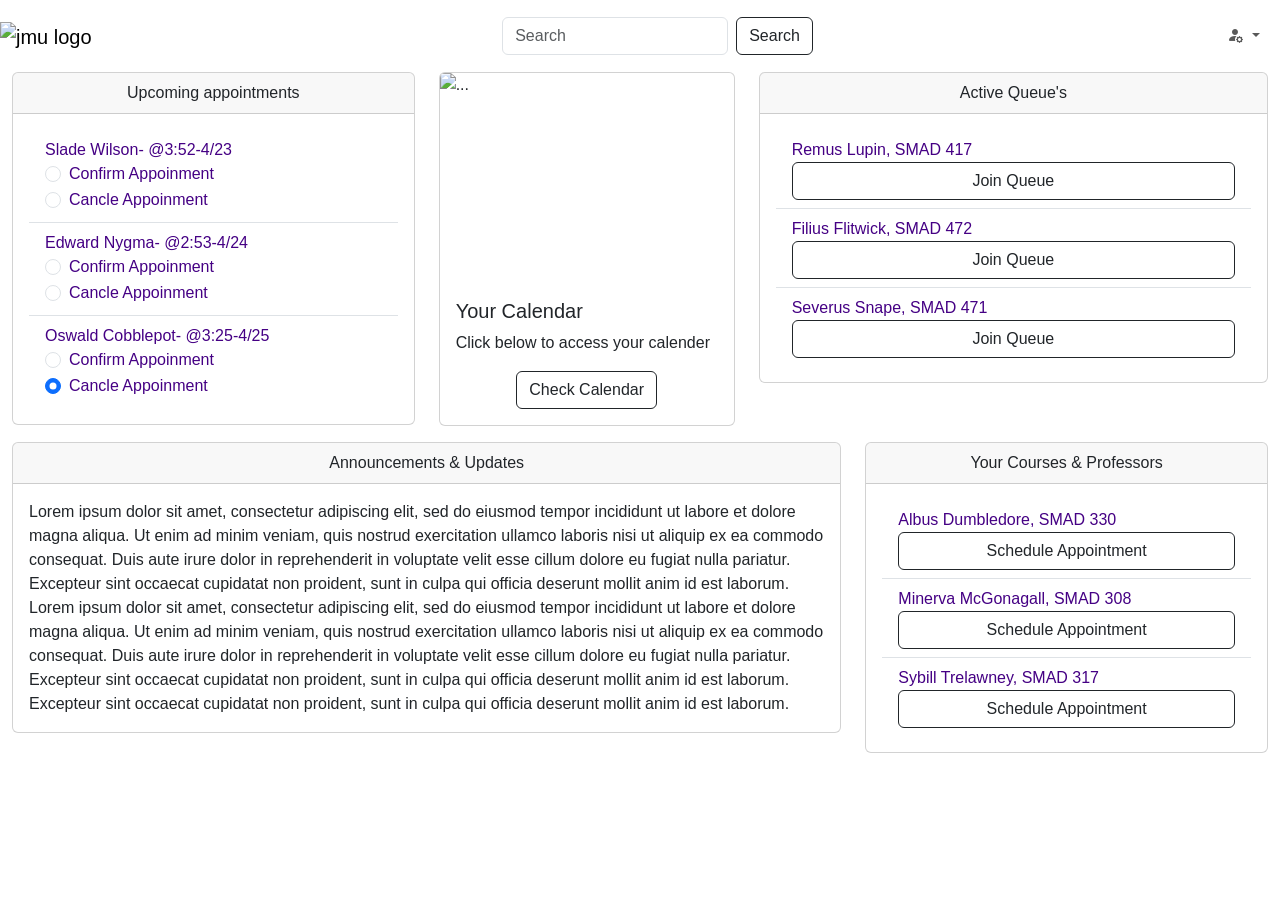
==== home.html @ 617abbe6 "Add files via upload" ====
<!doctype html>
<html lang="en">
  <head>
    <meta charset="utf-8">
    <meta name="viewport" content="width=device-width, initial-scale=1">
    <meta name="description" content="Home Page">
    <meta name="author" content="Puru Patel">
    <title>Queue Time Home Page</title>

    <!-- LOAD BOOTSTRAP CSS - DO NOT DELETE -->
    <link href="https://cdn.jsdelivr.net/npm/bootstrap@5.2.2/dist/css/bootstrap.min.css" rel="stylesheet" integrity="sha384-Zenh87qX5JnK2Jl0vWa8Ck2rdkQ2Bzep5IDxbcnCeuOxjzrPF/et3URy9Bv1WTRi" crossorigin="anonymous">
    <!-- END LOADING BOOTSTRAP CSS -->

    
    <!-- Custom styles -->
    <link href="style1.css" rel="stylesheet">

    <!-- Fonts -->

    <link rel="preconnect" href="https://fonts.googleapis.com">
    <link rel="preconnect" href="https://fonts.gstatic.com" crossorigin>

    <link rel="preconnect" href="https://fonts.googleapis.com">
    <link rel="preconnect" href="https://fonts.gstatic.com" crossorigin>

    <!-- Icons -->

    <link rel="stylesheet" href="https://cdn.jsdelivr.net/npm/bootstrap-icons@1.10.2/font/bootstrap-icons.css">

  </head>

  <body>

    <!-- Navigation -->

<!-- Logo -->
<nav class="navbar navbar-light">
  <a class="navbar-brand" href="index.html">
    <img src="https://www.jmu.edu/identity/_files/jmu-block-rgb-purple.png" width="200" height="100" alt="jmu logo"></a>

  <!-- search bar -->  

       <form class="d-flex" role="search">
      <input class="form-control me-2" type="search" placeholder="Search" aria-label="Search">
      <button class="btn btn-outline-dark" type="submit">Search</button>
    </form>

<!-- Nav options --> 

<nav class="navbar navbar-expand-lg navbar-light">
  <div class="container-fluid">
    <div class="collapse navbar-collapse" id="navbarNavDarkDropdown">
      <ul class="navbar-nav">
        <li class="nav-item dropdown">
          <a class="nav-link dropdown-toggle" href="#" id="navbarDarkDropdownMenuLink" role="button" data-bs-toggle="dropdown" aria-expanded="false">
            <i class="bi bi-person-fill-gear"></i>
          </a>
          <ul class="dropdown-menu dropdown-menu-dark" aria-labelledby="navbarDarkDropdownMenuLink">
            <li><a class="dropdown-item" href="">A</a></li>
            <li><a class="dropdown-item" href="">B</a></li>
            <li><a class="dropdown-item" href="">C</a></li>
            <li><a class="dropdown-item" href="">D</a></li>
          </ul>
        </li>
      </ul>
    </div>
     </div>
</nav>
</nav>

<!-- top Cards -->

<div class="container-fluid">
  <div class="row gy-3">
    <div class="col-md-4">
    <div class="card">
  <div class="card-header">Upcoming appointments</div>
  <div class="card-body text-dark">
    
<ul class="list-group list-group-flush">
    <li class="list-group-item">Slade Wilson- @3:52-4/23<div class="form-check">
  <input class="form-check-input" type="radio" name="flexRadioDefault" id="flexRadioDefault1">
  <label class="form-check-label" for="flexRadioDefault1">
    Confirm Appoinment
  </label>
</div>
<div class="form-check">
  <input class="form-check-input" type="radio" name="flexRadioDefault" id="flexRadioDefault2" checked>
  <label class="form-check-label" for="flexRadioDefault2">
    Cancle Appoinment
  </label>
</div></li>
 <li class="list-group-item">Edward Nygma- @2:53-4/24<div class="form-check">
  <input class="form-check-input" type="radio" name="flexRadioDefault" id="flexRadioDefault3">
  <label class="form-check-label" for="flexRadioDefault1">
    Confirm Appoinment
  </label>
</div>
<div class="form-check">
  <input class="form-check-input" type="radio" name="flexRadioDefault" id="flexRadioDefault4" checked>
  <label class="form-check-label" for="flexRadioDefault2">
    Cancle Appoinment
  </label>
</div></li>
    <li class="list-group-item">Oswald Cobblepot- @3:25-4/25<div class="form-check">
  <input class="form-check-input" type="radio" name="flexRadioDefault" id="flexRadioDefault5">
  <label class="form-check-label" for="flexRadioDefault1">
    Confirm Appoinment
  </label>
</div>
<div class="form-check">
  <input class="form-check-input" type="radio" name="flexRadioDefault" id="flexRadioDefault6" checked>
  <label class="form-check-label" for="flexRadioDefault2">
    Cancle Appoinment
  </label>
</div></li>
  </ul>
  </div>
 </div>
</div>

<!-- Calendar -->

<div class="col-md-3">
    <div class="card" >
  <img src="https://upload.wikimedia.org/wikipedia/commons/thumb/a/a5/Google_Calendar_icon_%282020%29.svg/1200px-Google_Calendar_icon_%282020%29.svg.png" height="210"  class="card-img-top" alt="...">
  <div class="card-body">
    <h5 class="card-title">Your Calendar</h5>
    <p class="card-text">Click below to access your calender</p>
    <div class="col-md-12 text-center">
    <a href="https://calendar.google.com/" target="blank" class="btn btn-outline-dark">Check Calendar</a>
  </div>
</div>
</div>
</div>

<!-- Active Queue -->

<div class="col-md-5">
    <div class="card">
  <div class="card-header">Active Queue's</div>
  <div class="card-body text-dark">
    <ul class="list-group list-group-flush">
    <li class="list-group-item">Remus Lupin, SMAD 417 <!-- Button trigger modal -->
<button type="button" class="col-md-12 btn btn-outline-dark text-right" data-bs-toggle="modal" data-bs-target="#staticBackdrop">
   Join Queue
</button>

<!-- Modal 1 -->
<div class="modal fade" id="staticBackdrop" data-bs-backdrop="static" data-bs-keyboard="false" tabindex="-1" aria-labelledby="staticBackdropLabel" aria-hidden="true">
  <div class="modal-dialog">
    <div class="modal-content">
      <div class="modal-header">
        <h1 class="modal-title fs-5" id="staticBackdropLabel">Modal title</h1>
        <button type="button" class="btn-close" data-bs-dismiss="modal" aria-label="Close"></button>
      </div>
      <div class="modal-body">
        ...
      </div>
      <div class="modal-footer">
        
        <button type="button" class="btn btn-outline-dark">Leave</button>
      </div>
    </div>
  </div>
</div></li>

<!-- Active Queue 2 -->

    <li class="list-group-item">Filius Flitwick, SMAD 472<!-- Button trigger modal -->
<button type="button" class="col-md-12 btn btn-outline-dark text-right" data-bs-toggle="modal" data-bs-target="#staticBackdrop">
   Join Queue
</button>

<!-- Modal 2 -->
<div class="modal fade" id="staticBackdrop1" data-bs-backdrop="static" data-bs-keyboard="false" tabindex="-1" aria-labelledby="staticBackdropLabel" aria-hidden="true">
  <div class="modal-dialog">
    <div class="modal-content">
      <div class="modal-header">
        <h1 class="modal-title fs-5" id="staticBackdropLabel1">Modal title</h1>
        <button type="button" class="btn-close" data-bs-dismiss="modal" aria-label="Close"></button>
      </div>
      <div class="modal-body">
        ...
      </div>
      <div class="modal-footer">
        
        <button type="button" class="btn btn-outline-dark">leave</button>
      </div>
    </div>
  </div>
</div></li>

<!-- Active Queue 3 -->

    <li class="list-group-item">Severus Snape, SMAD 471<!-- Button trigger modal -->
<button type="button" class="col-md-12 btn btn-outline-dark text-right" data-bs-toggle="modal" data-bs-target="#staticBackdrop">
   Join Queue
</button>

<!-- Modal 3 -->
<div class="modal fade" id="staticBackdrop2" data-bs-backdrop="static" data-bs-keyboard="false" tabindex="-1" aria-labelledby="staticBackdropLabel" aria-hidden="true">
  <div class="modal-dialog">
    <div class="modal-content">
      <div class="modal-header">
        <h1 class="modal-title fs-5" id="staticBackdropLabel2">Modal title</h1>
        <button type="button" class="btn-close" data-bs-dismiss="modal" aria-label="Close">Leave</button>
      </div>
      <div class="modal-body">
        ...
      </div>
      <div class="modal-footer">
        
        <button type="button" class="btn btn-outline-dark">leave</button>
      </div>
    </div>
  </div>
</div></li>
  </ul>
  </div>
 </div>
</div>

<!-- Announcements & Upadates -->

<div class="col-md-8">
    <div class="card">
  <div class="card-header">Announcements & Updates</div>
  <div class="card-body">
Lorem ipsum dolor sit amet, consectetur adipiscing elit, sed do eiusmod tempor incididunt ut labore et dolore magna aliqua. Ut enim ad minim veniam, quis nostrud exercitation ullamco laboris nisi ut aliquip ex ea commodo consequat. Duis aute irure dolor in reprehenderit in voluptate velit esse cillum dolore eu fugiat nulla pariatur. Excepteur sint occaecat cupidatat non proident, sunt in culpa qui officia deserunt mollit anim id est laborum. Lorem ipsum dolor sit amet, consectetur adipiscing elit, sed do eiusmod tempor incididunt ut labore et dolore magna aliqua. Ut enim ad minim veniam, quis nostrud exercitation ullamco laboris nisi ut aliquip ex ea commodo consequat. Duis aute irure dolor in reprehenderit in voluptate velit esse cillum dolore eu fugiat nulla pariatur. Excepteur sint occaecat cupidatat non proident, sunt in culpa qui officia deserunt mollit anim id est laborum. Excepteur sint occaecat cupidatat non proident, sunt in culpa qui officia deserunt mollit anim id est laborum.
  </div>
 </div>
</div>

<!-- Schedule Appoinments -->

<div class="col-md-4">

    <div class="card">
  <div class="card-header">Your Courses & Professors</div>
  <div class="card-body text-dark">
    <ul class="list-group list-group-flush">
    <li class="list-group-item">Albus Dumbledore, SMAD 330 <!-- Button trigger modal -->
<button type="button" class="col-md-12 btn btn-outline-dark text-right" data-bs-toggle="modal" data-bs-target="#staticBackdrop">
   Schedule Appointment
</button>

<!-- Modal 1 -->

<div class="modal fade" id="staticBackdrop3" data-bs-backdrop="static" data-bs-keyboard="false" tabindex="-1" aria-labelledby="staticBackdropLabel" aria-hidden="true">
  <div class="modal-dialog">
    <div class="modal-content">
      <div class="modal-header">
        
        <button type="button" class="btn-close" data-bs-dismiss="modal" aria-label="Close">
        </button>
      </div>
      <div class="modal-body">
        ...
      </div>
      <div class="modal-footer">
        
        <button type="button" class="btn btn-outline-dark">Confirm</button>
      </div>
    </div>
  </div>
</div></li>

<!-- Schedule appoinment 2 -->

    <li class="list-group-item">Minerva McGonagall, SMAD 308<!-- Button trigger modal -->
<button type="button" class="col-md-12 btn btn-outline-dark text-right" data-bs-toggle="modal" data-bs-target="#staticBackdrop">
   Schedule Appointment
</button>

<!-- Modal 2 -->
<div class="modal fade" id="staticBackdrop4" data-bs-backdrop="static" data-bs-keyboard="false" tabindex="-1" aria-labelledby="staticBackdropLabel" aria-hidden="true">
  <div class="modal-dialog">
    <div class="modal-content">
      <div class="modal-header">
        <h1 class="modal-title fs-5" id="staticBackdropLabel4">Modal title</h1>
        <button type="button" class="btn-close" data-bs-dismiss="modal" aria-label="Close"></button>
      </div>
      <div class="modal-body">
        ...
      </div>
      <div class="modal-footer">
        
        <button type="button" class="btn btn-outline-dark">Confirm</button>
      </div>
    </div>
  </div>
</div></li>

<!-- Schedule Appoinment 3 -->

    <li class="list-group-item">Sybill Trelawney, SMAD 317<!-- Button trigger modal -->
<button type="button" class="col-md-12 btn btn-outline-dark text-right" data-bs-toggle="modal" data-bs-target="#staticBackdrop">
   Schedule Appointment
</button>

<!-- Modal 3 -->
<div class="modal fade" id="staticBackdrop5" data-bs-backdrop="static" data-bs-keyboard="false" tabindex="-1" aria-labelledby="staticBackdropLabel" aria-hidden="true">
  <div class="modal-dialog">
    <div class="modal-content">
      <div class="modal-header">
        <h1 class="modal-title fs-5" id="staticBackdropLabel5">Modal title</h1>
        <button type="button" class="btn-close" data-bs-dismiss="modal" aria-label="Close"></button>
      </div>
      <div class="modal-body">
        ...
      </div>
      <div class="modal-footer">
        
        <button type="button" class="btn btn-outline-dark">Confirm</button>
      </div>
    </div>
  </div>
</div></li>
  </ul>
  </div>
 </div>
</div>
    
  </div>
</div>

<!-- Office Closed -->


 <!-- LOAD BOOTSTRAP JAVASCRIPT - DO NOT DELETE -->
<script src="https://cdn.jsdelivr.net/npm/bootstrap@5.2.2/dist/js/bootstrap.bundle.min.js" integrity="sha384-OERcA2EqjJCMA+/3y+gxIOqMEjwtxJY7qPCqsdltbNJuaOe923+mo//f6V8Qbsw3" crossorigin="anonymous"></script>
<!-- END LOADING BOOTSTRAP JAVASCRIPT -->
      
  </body>
</html>
---- style1.css ----
h1{
	text-align: center;
	margin-bottom: 100px;
	font-weight: 1000;
	font-family: 'Hind', sans-serif;
	color: white;}

body{
	
	color:#450084;
	font-family: 'Noto Sans', sans-serif;
	overflow-x: hidden; 
}

.card-header{

	text-align: center;
}


.btn1{

	margin-left: 100px;
}

.dropdown-menu{

min-width: 0px

}

.list-group-item{

	color: #450084;
}
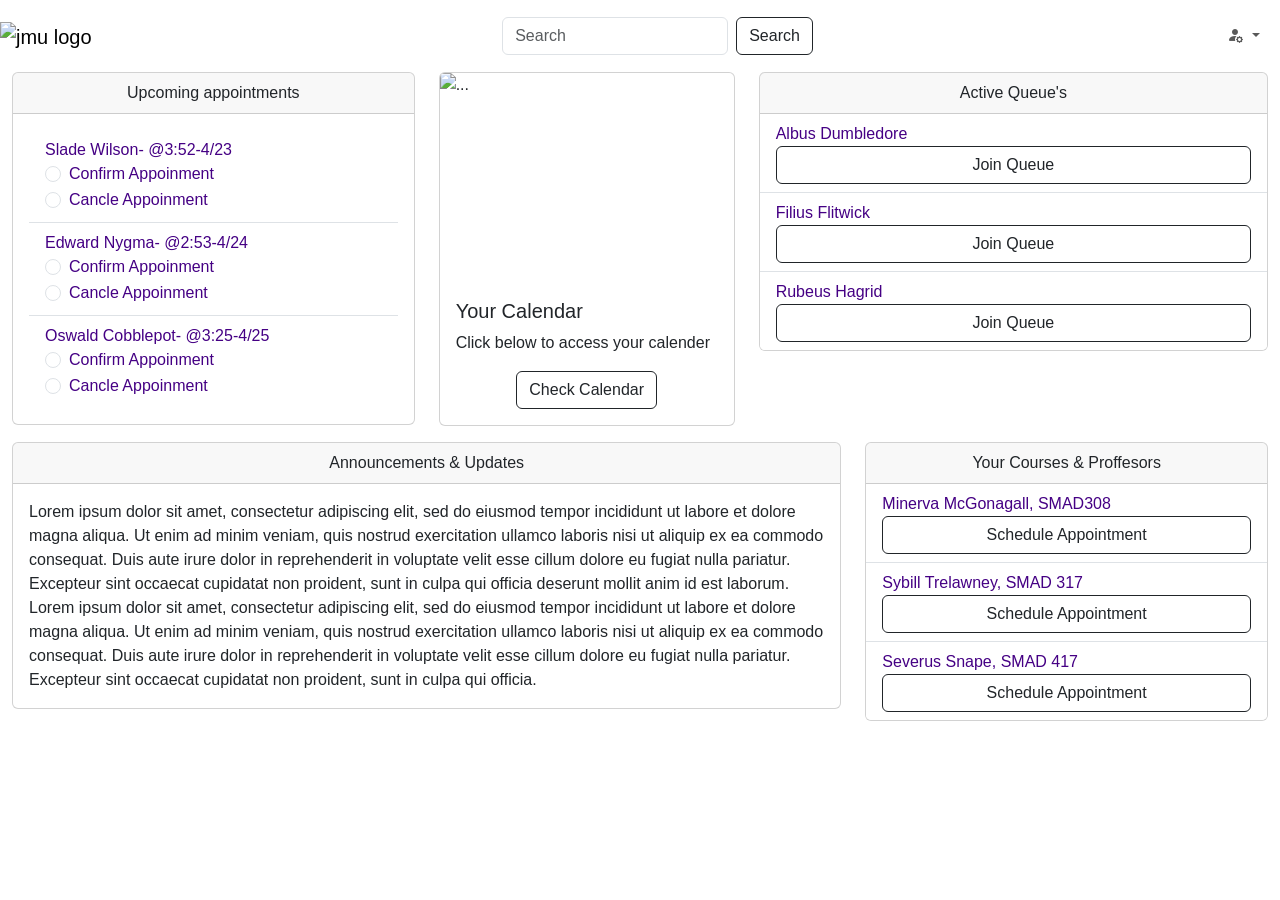
==== commit b41b8fb5: "Add files via upload" ====
--- a/home.html
+++ b/home.html
@@ -92,25 +92,25 @@
 </div></li>
  <li class="list-group-item">Edward Nygma- @2:53-4/24<div class="form-check">
   <input class="form-check-input" type="radio" name="flexRadioDefault" id="flexRadioDefault3">
-  <label class="form-check-label" for="flexRadioDefault1">
+  <label class="form-check-label" for="flexRadioDefault3">
     Confirm Appoinment
   </label>
 </div>
 <div class="form-check">
   <input class="form-check-input" type="radio" name="flexRadioDefault" id="flexRadioDefault4" checked>
-  <label class="form-check-label" for="flexRadioDefault2">
+  <label class="form-check-label" for="flexRadioDefault4">
     Cancle Appoinment
   </label>
 </div></li>
     <li class="list-group-item">Oswald Cobblepot- @3:25-4/25<div class="form-check">
   <input class="form-check-input" type="radio" name="flexRadioDefault" id="flexRadioDefault5">
-  <label class="form-check-label" for="flexRadioDefault1">
+  <label class="form-check-label" for="flexRadioDefault5">
     Confirm Appoinment
   </label>
 </div>
 <div class="form-check">
   <input class="form-check-input" type="radio" name="flexRadioDefault" id="flexRadioDefault6" checked>
-  <label class="form-check-label" for="flexRadioDefault2">
+  <label class="form-check-label" for="flexRadioDefault6">
     Cancle Appoinment
   </label>
 </div></li>
@@ -137,89 +137,130 @@
 <!-- Active Queue -->
 
 <div class="col-md-5">
-    <div class="card">
-  <div class="card-header">Active Queue's</div>
-  <div class="card-body text-dark">
-    <ul class="list-group list-group-flush">
-    <li class="list-group-item">Remus Lupin, SMAD 417 <!-- Button trigger modal -->
-<button type="button" class="col-md-12 btn btn-outline-dark text-right" data-bs-toggle="modal" data-bs-target="#staticBackdrop">
-   Join Queue
+  
+<div class="card">
+  <div class="card-header">
+    Active Queue's
+  </div>
+  <ul class="list-group list-group-flush">
+    <li class="list-group-item">Albus Dumbledore <!-- Button trigger modal -->
+<button type="button" class="col-md-12 btn btn-outline-dark text-right" data-bs-toggle="modal" data-bs-target="#exampleModal">
+  Join Queue
+</button>
+
+<!-- Modal 0 -->
+<div class="modal fade" id="exampleModal" tabindex="-1" aria-labelledby="exampleModalLabel" aria-hidden="true">
+  <div class="modal-dialog">
+    <div class="modal-content">
+      <div class="modal-header">
+        <h1 class="modal-title fs-5" id="exampleModalLabel">Modal title</h1>
+        <button type="button" class="btn-close" data-bs-dismiss="modal" aria-label="Close"></button>
+      </div>
+      <div class="modal-body">
+
+        <div class="form-check">
+  <input class="form-check-input" type="radio" name="flexRadioDefault" id="flexRadioDefault7">
+  <label class="form-check-label" for="flexRadioDefault7">
+    Join Queue
+  </label>
+</div>
+<div class="form-check">
+  <input class="form-check-input" type="radio" name="flexRadioDefault" id="flexRadioDefault8" checked>
+  <label class="form-check-label" for="flexRadioDefault8">
+    Leave Queue
+  </label>
+  <p>Queue Wait time: 20 minutes</p>
+</div>
+
+      </div>
+      <div class="modal-footer">
+        <button type="button" class="col-md-12 btn btn-outline-dark text-right" data-bs-dismiss="modal">Save Changes</button>
+        
+      </div>
+    </div>
+  </div>
+</div></li>
+
+    <li class="list-group-item">Filius Flitwick  <!-- Button trigger modal -->
+<button type="button" class="col-md-12 btn btn-outline-dark text-right" data-bs-toggle="modal" data-bs-target="#exampleModal">
+  Join Queue
 </button>
 
 <!-- Modal 1 -->
-<div class="modal fade" id="staticBackdrop" data-bs-backdrop="static" data-bs-keyboard="false" tabindex="-1" aria-labelledby="staticBackdropLabel" aria-hidden="true">
-  <div class="modal-dialog">
-    <div class="modal-content">
-      <div class="modal-header">
-        <h1 class="modal-title fs-5" id="staticBackdropLabel">Modal title</h1>
-        <button type="button" class="btn-close" data-bs-dismiss="modal" aria-label="Close"></button>
-      </div>
-      <div class="modal-body">
-        ...
-      </div>
-      <div class="modal-footer">
-        
-        <button type="button" class="btn btn-outline-dark">Leave</button>
-      </div>
-    </div>
-  </div>
-</div></li>
-
-<!-- Active Queue 2 -->
-
-    <li class="list-group-item">Filius Flitwick, SMAD 472<!-- Button trigger modal -->
-<button type="button" class="col-md-12 btn btn-outline-dark text-right" data-bs-toggle="modal" data-bs-target="#staticBackdrop">
-   Join Queue
+<div class="modal fade" id="exampleModal1" tabindex="-1" aria-labelledby="exampleModalLabel1" aria-hidden="true">
+  <div class="modal-dialog">
+    <div class="modal-content">
+      <div class="modal-header">
+        <h1 class="modal-title fs-5" id="exampleModalLabel1">Modal title</h1>
+        <button type="button" class="btn-close" data-bs-dismiss="modal" aria-label="Close"></button>
+      </div>
+      <div class="modal-body">
+
+        <div class="form-check">
+  <input class="form-check-input" type="radio" name="flexRadioDefault" id="flexRadioDefault9">
+  <label class="form-check-label" for="flexRadioDefault7">
+    Join Queue
+  </label>
+</div>
+<div class="form-check">
+  <input class="form-check-input" type="radio" name="flexRadioDefault" id="flexRadioDefault10" checked>
+  <label class="form-check-label" for="flexRadioDefault8">
+    Leave Queue
+  </label>
+  <p>Queue Wait time: 20 minutes</p>
+</div>
+
+      </div>
+      <div class="modal-footer">
+        <button type="button" class="col-md-12 btn btn-outline-dark text-right" data-bs-dismiss="modal">Save Changes</button>
+      </div>
+    </div>
+  </div>
+</div></li>
+
+
+    <li class="list-group-item">Rubeus Hagrid <!-- Button trigger modal -->
+<button type="button" class="col-md-12 btn btn-outline-dark text-right" data-bs-toggle="modal" data-bs-target="#exampleModal">
+  Join Queue
 </button>
 
 <!-- Modal 2 -->
-<div class="modal fade" id="staticBackdrop1" data-bs-backdrop="static" data-bs-keyboard="false" tabindex="-1" aria-labelledby="staticBackdropLabel" aria-hidden="true">
-  <div class="modal-dialog">
-    <div class="modal-content">
-      <div class="modal-header">
-        <h1 class="modal-title fs-5" id="staticBackdropLabel1">Modal title</h1>
-        <button type="button" class="btn-close" data-bs-dismiss="modal" aria-label="Close"></button>
-      </div>
-      <div class="modal-body">
-        ...
-      </div>
-      <div class="modal-footer">
-        
-        <button type="button" class="btn btn-outline-dark">leave</button>
-      </div>
-    </div>
-  </div>
-</div></li>
-
-<!-- Active Queue 3 -->
-
-    <li class="list-group-item">Severus Snape, SMAD 471<!-- Button trigger modal -->
-<button type="button" class="col-md-12 btn btn-outline-dark text-right" data-bs-toggle="modal" data-bs-target="#staticBackdrop">
-   Join Queue
-</button>
-
-<!-- Modal 3 -->
-<div class="modal fade" id="staticBackdrop2" data-bs-backdrop="static" data-bs-keyboard="false" tabindex="-1" aria-labelledby="staticBackdropLabel" aria-hidden="true">
-  <div class="modal-dialog">
-    <div class="modal-content">
-      <div class="modal-header">
-        <h1 class="modal-title fs-5" id="staticBackdropLabel2">Modal title</h1>
-        <button type="button" class="btn-close" data-bs-dismiss="modal" aria-label="Close">Leave</button>
-      </div>
-      <div class="modal-body">
-        ...
-      </div>
-      <div class="modal-footer">
-        
-        <button type="button" class="btn btn-outline-dark">leave</button>
+<div class="modal fade" id="exampleModal2" tabindex="-1" aria-labelledby="exampleModalLabel" aria-hidden="true">
+  <div class="modal-dialog">
+    <div class="modal-content">
+      <div class="modal-header">
+        <h1 class="modal-title fs-5" id="exampleModalLabel2">Modal title</h1>
+        <button type="button" class="btn-close" data-bs-dismiss="modal" aria-label="Close"></button>
+      </div>
+      <div class="modal-body">
+
+        <div class="form-check">
+  <input class="form-check-input" type="radio" name="flexRadioDefault" id="flexRadioDefault11">
+  <label class="form-check-label" for="flexRadioDefault7">
+    Join Queue
+  </label>
+</div>
+<div class="form-check">
+  <input class="form-check-input" type="radio" name="flexRadioDefault" id="flexRadioDefault12" checked>
+  <label class="form-check-label" for="flexRadioDefault8">
+    Leave Queue
+  </label>
+  <p>Queue Wait time: 20 minutes</p>
+</div>
+
+      </div>
+      <div class="modal-footer">
+        <button type="button" class="col-md-12 btn btn-outline-dark text-right" data-bs-dismiss="modal">Save Changes</button>
       </div>
     </div>
   </div>
 </div></li>
   </ul>
-  </div>
- </div>
-</div>
+</div>
+
+</div>
+    
+
 
 <!-- Announcements & Upadates -->
 
@@ -227,7 +268,7 @@
     <div class="card">
   <div class="card-header">Announcements & Updates</div>
   <div class="card-body">
-Lorem ipsum dolor sit amet, consectetur adipiscing elit, sed do eiusmod tempor incididunt ut labore et dolore magna aliqua. Ut enim ad minim veniam, quis nostrud exercitation ullamco laboris nisi ut aliquip ex ea commodo consequat. Duis aute irure dolor in reprehenderit in voluptate velit esse cillum dolore eu fugiat nulla pariatur. Excepteur sint occaecat cupidatat non proident, sunt in culpa qui officia deserunt mollit anim id est laborum. Lorem ipsum dolor sit amet, consectetur adipiscing elit, sed do eiusmod tempor incididunt ut labore et dolore magna aliqua. Ut enim ad minim veniam, quis nostrud exercitation ullamco laboris nisi ut aliquip ex ea commodo consequat. Duis aute irure dolor in reprehenderit in voluptate velit esse cillum dolore eu fugiat nulla pariatur. Excepteur sint occaecat cupidatat non proident, sunt in culpa qui officia deserunt mollit anim id est laborum. Excepteur sint occaecat cupidatat non proident, sunt in culpa qui officia deserunt mollit anim id est laborum.
+Lorem ipsum dolor sit amet, consectetur adipiscing elit, sed do eiusmod tempor incididunt ut labore et dolore magna aliqua. Ut enim ad minim veniam, quis nostrud exercitation ullamco laboris nisi ut aliquip ex ea commodo consequat. Duis aute irure dolor in reprehenderit in voluptate velit esse cillum dolore eu fugiat nulla pariatur. Excepteur sint occaecat cupidatat non proident, sunt in culpa qui officia deserunt mollit anim id est laborum. Lorem ipsum dolor sit amet, consectetur adipiscing elit, sed do eiusmod tempor incididunt ut labore et dolore magna aliqua. Ut enim ad minim veniam, quis nostrud exercitation ullamco laboris nisi ut aliquip ex ea commodo consequat. Duis aute irure dolor in reprehenderit in voluptate velit esse cillum dolore eu fugiat nulla pariatur. Excepteur sint occaecat cupidatat non proident, sunt in culpa qui officia. 
   </div>
  </div>
 </div>
@@ -236,91 +277,125 @@
 
 <div class="col-md-4">
 
-    <div class="card">
-  <div class="card-header">Your Courses & Professors</div>
-  <div class="card-body text-dark">
-    <ul class="list-group list-group-flush">
-    <li class="list-group-item">Albus Dumbledore, SMAD 330 <!-- Button trigger modal -->
-<button type="button" class="col-md-12 btn btn-outline-dark text-right" data-bs-toggle="modal" data-bs-target="#staticBackdrop">
-   Schedule Appointment
-</button>
-
-<!-- Modal 1 -->
-
-<div class="modal fade" id="staticBackdrop3" data-bs-backdrop="static" data-bs-keyboard="false" tabindex="-1" aria-labelledby="staticBackdropLabel" aria-hidden="true">
-  <div class="modal-dialog">
-    <div class="modal-content">
-      <div class="modal-header">
-        
-        <button type="button" class="btn-close" data-bs-dismiss="modal" aria-label="Close">
-        </button>
-      </div>
-      <div class="modal-body">
-        ...
-      </div>
-      <div class="modal-footer">
-        
-        <button type="button" class="btn btn-outline-dark">Confirm</button>
-      </div>
-    </div>
-  </div>
-</div></li>
-
-<!-- Schedule appoinment 2 -->
-
-    <li class="list-group-item">Minerva McGonagall, SMAD 308<!-- Button trigger modal -->
-<button type="button" class="col-md-12 btn btn-outline-dark text-right" data-bs-toggle="modal" data-bs-target="#staticBackdrop">
-   Schedule Appointment
-</button>
-
-<!-- Modal 2 -->
-<div class="modal fade" id="staticBackdrop4" data-bs-backdrop="static" data-bs-keyboard="false" tabindex="-1" aria-labelledby="staticBackdropLabel" aria-hidden="true">
-  <div class="modal-dialog">
-    <div class="modal-content">
-      <div class="modal-header">
-        <h1 class="modal-title fs-5" id="staticBackdropLabel4">Modal title</h1>
-        <button type="button" class="btn-close" data-bs-dismiss="modal" aria-label="Close"></button>
-      </div>
-      <div class="modal-body">
-        ...
-      </div>
-      <div class="modal-footer">
-        
-        <button type="button" class="btn btn-outline-dark">Confirm</button>
-      </div>
-    </div>
-  </div>
-</div></li>
-
-<!-- Schedule Appoinment 3 -->
-
-    <li class="list-group-item">Sybill Trelawney, SMAD 317<!-- Button trigger modal -->
-<button type="button" class="col-md-12 btn btn-outline-dark text-right" data-bs-toggle="modal" data-bs-target="#staticBackdrop">
-   Schedule Appointment
+<div class="card">
+  <div class="card-header">
+    Your Courses & Proffesors
+  </div>
+  <ul class="list-group list-group-flush">
+    <li class="list-group-item">Minerva McGonagall, SMAD308  <!-- Button trigger modal -->
+<button type="button" class="col-md-12 btn btn-outline-dark text-right" data-bs-toggle="modal" data-bs-target="#exampleModal">
+  Schedule Appointment
 </button>
 
 <!-- Modal 3 -->
-<div class="modal fade" id="staticBackdrop5" data-bs-backdrop="static" data-bs-keyboard="false" tabindex="-1" aria-labelledby="staticBackdropLabel" aria-hidden="true">
-  <div class="modal-dialog">
-    <div class="modal-content">
-      <div class="modal-header">
-        <h1 class="modal-title fs-5" id="staticBackdropLabel5">Modal title</h1>
-        <button type="button" class="btn-close" data-bs-dismiss="modal" aria-label="Close"></button>
-      </div>
-      <div class="modal-body">
-        ...
-      </div>
-      <div class="modal-footer">
-        
-        <button type="button" class="btn btn-outline-dark">Confirm</button>
+<div class="modal fade" id="exampleModal3" tabindex="-1" aria-labelledby="exampleModalLabel" aria-hidden="true">
+  <div class="modal-dialog">
+    <div class="modal-content">
+      <div class="modal-header">
+        <h1 class="modal-title fs-5" id="exampleModalLabel3">Modal title</h1>
+        <button type="button" class="btn-close" data-bs-dismiss="modal" aria-label="Close"></button>
+      </div>
+      <div class="modal-body">
+
+        <div class="form-check">
+  <input class="form-check-input" type="radio" name="flexRadioDefault" id="flexRadioDefault13">
+  <label class="form-check-label" for="flexRadioDefault7">
+    ...
+  </label>
+</div>
+<div class="form-check">
+  <input class="form-check-input" type="radio" name="flexRadioDefault" id="flexRadioDefault14" checked>
+  <label class="form-check-label" for="flexRadioDefault8">
+    ...
+  </label>
+  <p>...</p>
+</div>
+
+      </div>
+      <div class="modal-footer">
+        <button type="button" class="col-md-12 btn btn-outline-dark text-right" data-bs-dismiss="modal">Save Changes</button>
+      </div>
+    </div>
+  </div>
+</div></li>
+
+    <li class="list-group-item">Sybill Trelawney, SMAD 317  <!-- Button trigger modal -->
+<button type="button" class="col-md-12 btn btn-outline-dark text-right" data-bs-toggle="modal" data-bs-target="#exampleModal">
+  Schedule Appointment
+</button>
+
+<!-- Modal 4 -->
+<div class="modal fade" id="exampleModal4" tabindex="-1" aria-labelledby="exampleModalLabel" aria-hidden="true">
+  <div class="modal-dialog">
+    <div class="modal-content">
+      <div class="modal-header">
+        <h1 class="modal-title fs-5" id="exampleModalLabel4">Modal title</h1>
+        <button type="button" class="btn-close" data-bs-dismiss="modal" aria-label="Close"></button>
+      </div>
+      <div class="modal-body">
+
+        <div class="form-check">
+  <input class="form-check-input" type="radio" name="flexRadioDefault" id="flexRadioDefault15">
+  <label class="form-check-label" for="flexRadioDefault7">
+    ...
+  </label>
+</div>
+<div class="form-check">
+  <input class="form-check-input" type="radio" name="flexRadioDefault" id="flexRadioDefault16" checked>
+  <label class="form-check-label" for="flexRadioDefault8">
+    ...
+  </label>
+  <p>Queue Wait time: 20 minutes</p>
+</div>
+
+      </div>
+      <div class="modal-footer">
+        <button type="button" class="col-md-12 btn btn-outline-dark text-right" data-bs-dismiss="modal">Save Changes</button>
+      </div>
+    </div>
+  </div>
+</div></li>
+
+    <li class="list-group-item">Severus Snape, SMAD 417  <!-- Button trigger modal -->
+<button type="button" class="col-md-12 btn btn-outline-dark text-right" data-bs-toggle="modal" data-bs-target="#exampleModal">
+  Schedule Appointment
+</button>
+
+<!-- Modal 5 -->
+<div class="modal fade" id="exampleModal5" tabindex="-1" aria-labelledby="exampleModalLabel" aria-hidden="true">
+  <div class="modal-dialog">
+    <div class="modal-content">
+      <div class="modal-header">
+        <h1 class="modal-title fs-5" id="exampleModalLabel5">Modal title</h1>
+        <button type="button" class="btn-close" data-bs-dismiss="modal" aria-label="Close"></button>
+      </div>
+      <div class="modal-body">
+
+        <div class="form-check">
+  <input class="form-check-input" type="radio" name="flexRadioDefault" id="flexRadioDefault17">
+  <label class="form-check-label" for="flexRadioDefault7">
+    ...
+  </label>
+</div>
+<div class="form-check">
+  <input class="form-check-input" type="radio" name="flexRadioDefault" id="flexRadioDefault18" checked>
+  <label class="form-check-label" for="flexRadioDefault8">
+    ...
+  </label>
+  <p>Queue Wait time: 20 minutes</p>
+</div>
+
+      </div>
+      <div class="modal-footer">
+       <button type="button" class="col-md-12 btn btn-outline-dark text-right" data-bs-dismiss="modal">Save Changes</button>
       </div>
     </div>
   </div>
 </div></li>
   </ul>
-  </div>
+</div> 
+
  </div>
-</div>
     
   </div>
 </div>
